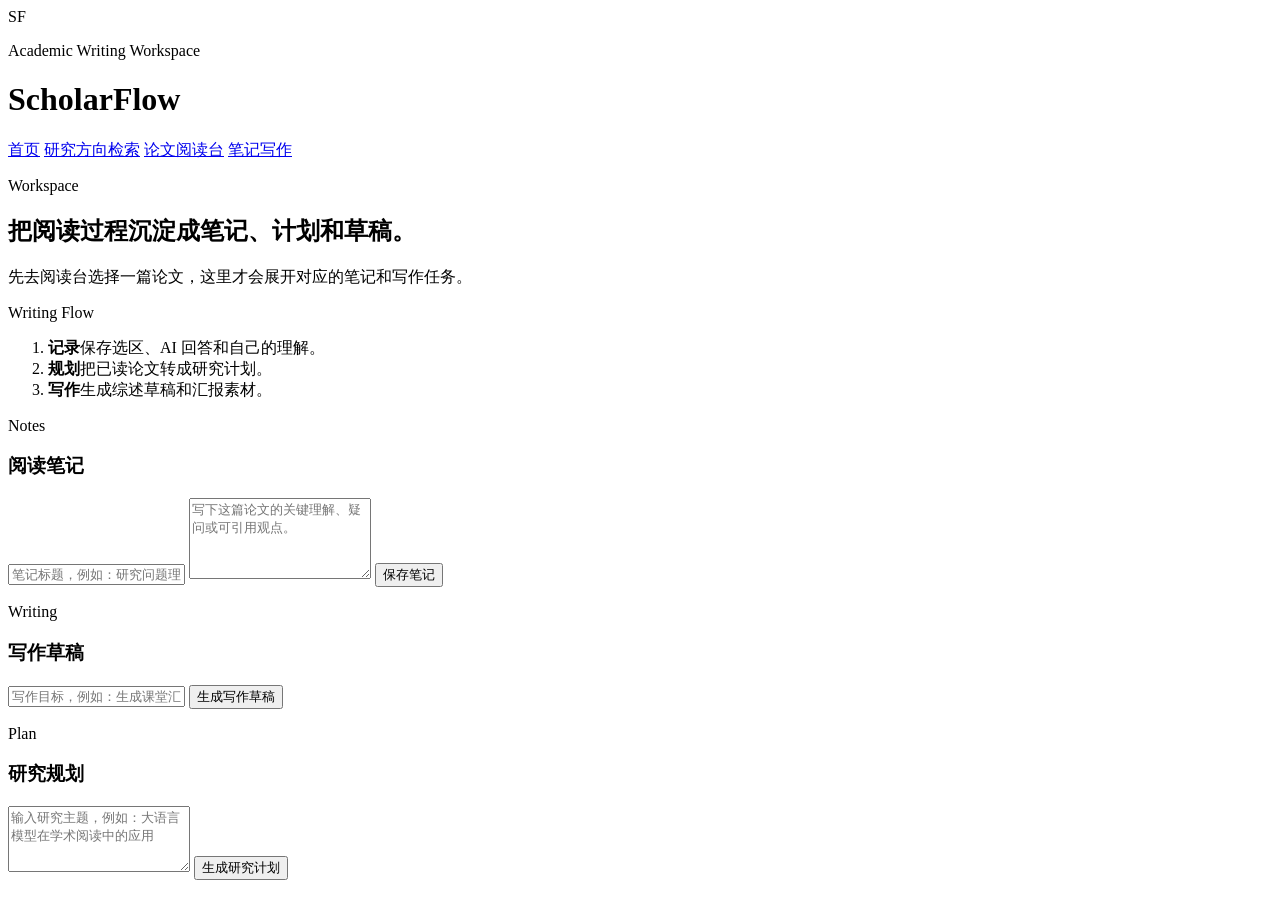
==== web/workspace.html @ 899e8483 "Initial ScholarFlow paper assistant" ====
<!DOCTYPE html>
<html lang="zh-CN">
  <head>
    <meta charset="UTF-8" />
    <meta name="viewport" content="width=device-width, initial-scale=1.0" />
    <title>ScholarFlow - 笔记写作</title>
    <link rel="preconnect" href="https://fonts.googleapis.com" />
    <link rel="preconnect" href="https://fonts.gstatic.com" crossorigin />
    <link
      href="https://fonts.googleapis.com/css2?family=IBM+Plex+Sans:wght@400;500;600;700&family=Noto+Sans+SC:wght@400;500;700;800&family=Noto+Serif+SC:wght@600;700;900&display=swap"
      rel="stylesheet"
    />
    <link rel="stylesheet" href="/static/style.css" />
  </head>
  <body data-page="workspace">
    <div class="app-shell home-shell">
      <header class="site-topbar home-topbar">
        <div class="brand-block">
          <div class="brand-mark">SF</div>
          <div>
            <p class="eyebrow">Academic Writing Workspace</p>
            <h1>ScholarFlow</h1>
          </div>
        </div>
        <nav class="main-nav">
          <a class="nav-link" href="/">首页</a>
          <a class="nav-link" href="/discovery">研究方向检索</a>
          <a class="nav-link" href="/reader" target="_blank" rel="noreferrer">论文阅读台</a>
          <a class="nav-link is-active" href="/workspace">笔记写作</a>
        </nav>
      </header>

      <main class="home-dashboard">
        <section class="home-hero-panel">
          <div class="home-hero-copy">
            <p class="eyebrow">Workspace</p>
            <h2>把阅读过程沉淀成笔记、计划和草稿。</h2>
            <p id="workspaceCurrentPaper">先去阅读台选择一篇论文，这里才会展开对应的笔记和写作任务。</p>
          </div>
          <aside class="home-focus-card">
            <p class="eyebrow">Writing Flow</p>
            <ol class="home-workflow">
              <li><strong>记录</strong><span>保存选区、AI 回答和自己的理解。</span></li>
              <li><strong>规划</strong><span>把已读论文转成研究计划。</span></li>
              <li><strong>写作</strong><span>生成综述草稿和汇报素材。</span></li>
            </ol>
          </aside>
        </section>

        <section class="home-overview">
          <div class="home-main-column">
            <section class="panel home-panel">
              <div class="section-head">
                <div>
                  <p class="eyebrow">Notes</p>
                  <h3>阅读笔记</h3>
                </div>
              </div>
              <form id="noteForm" class="stacked-form">
                <input id="noteTitleInput" type="text" placeholder="笔记标题，例如：研究问题理解" />
                <textarea id="noteContentInput" rows="5" placeholder="写下这篇论文的关键理解、疑问或可引用观点。"></textarea>
                <button class="button button--primary" type="submit">保存笔记</button>
              </form>
              <div id="notesPanel" class="home-card-list"></div>
            </section>

            <section class="panel home-panel">
              <div class="section-head">
                <div>
                  <p class="eyebrow">Writing</p>
                  <h3>写作草稿</h3>
                </div>
              </div>
              <form id="writingForm" class="stacked-form">
                <input id="goalInput" type="text" placeholder="写作目标，例如：生成课堂汇报讲稿" />
                <button class="button button--primary" type="submit">生成写作草稿</button>
              </form>
              <div id="writingPanel" class="home-card-list"></div>
              <div id="draftHistoryPanel" class="home-card-list home-card-list--compact"></div>
            </section>
          </div>

          <aside class="home-side-column">
            <section class="panel home-panel">
              <div class="section-head">
                <div>
                  <p class="eyebrow">Plan</p>
                  <h3>研究规划</h3>
                </div>
              </div>
              <form id="planForm" class="stacked-form">
                <textarea id="topicInput" rows="4" placeholder="输入研究主题，例如：大语言模型在学术阅读中的应用"></textarea>
                <button class="button button--primary" type="submit">生成研究计划</button>
              </form>
              <div id="planPanel" class="home-card-list"></div>
              <div id="planHistoryPanel" class="home-card-list home-card-list--compact"></div>
            </section>
          </aside>
        </section>
      </main>
    </div>
    <script src="/static/app.js"></script>
  </body>
</html>
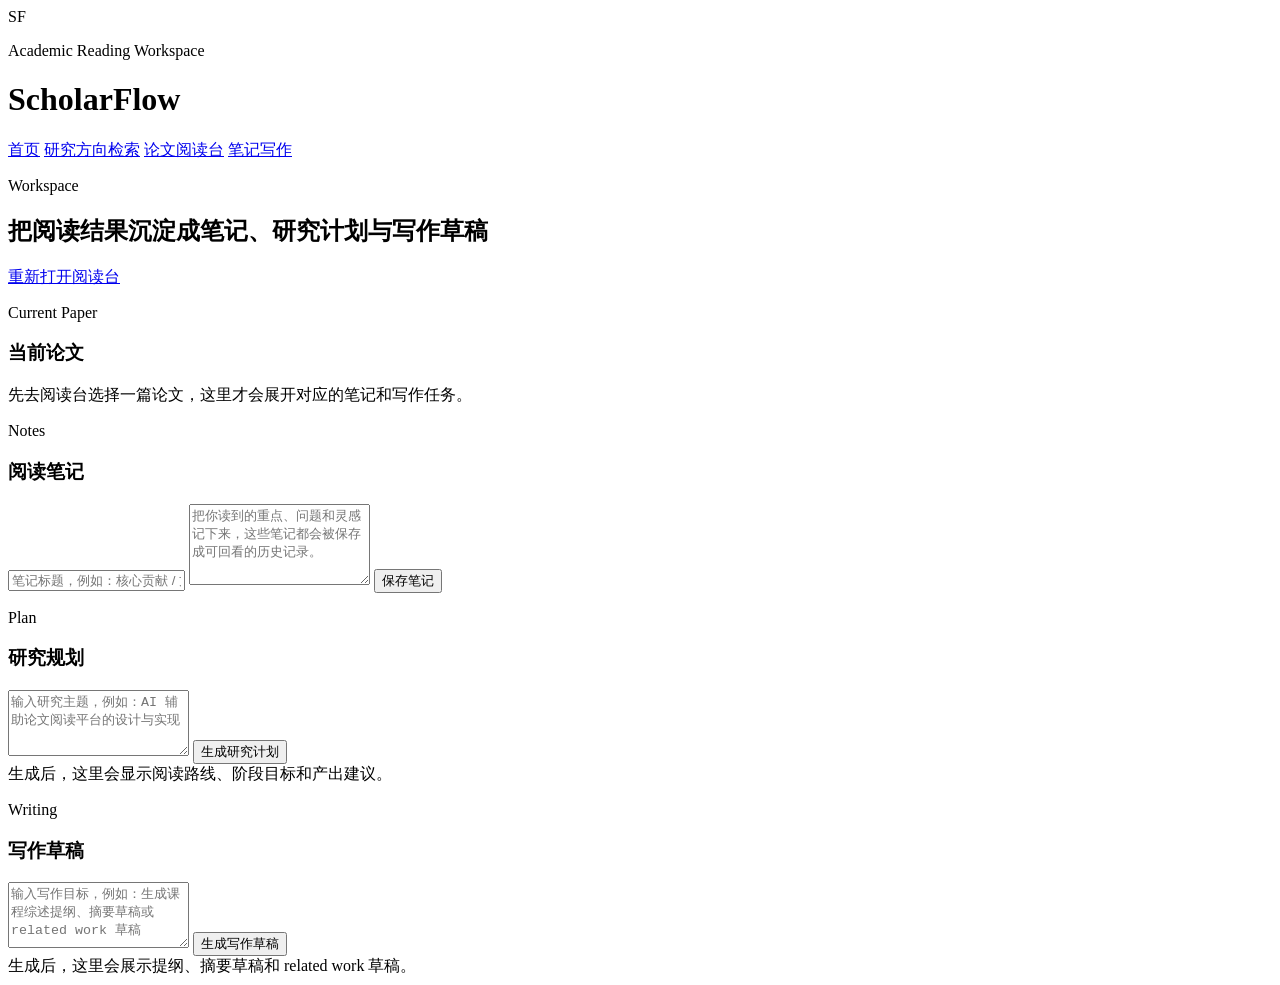
==== commit d680e80c: "新增 84 个自动化测试、手动测试用例文档和技术栈改进建议 - 新增 tests/test_api_routes.py：44 个 Flask API 接口测试 - 新增 tests/test_serv" ====
--- a/web/workspace.html
+++ b/web/workspace.html
@@ -7,18 +7,18 @@
     <link rel="preconnect" href="https://fonts.googleapis.com" />
     <link rel="preconnect" href="https://fonts.gstatic.com" crossorigin />
     <link
-      href="https://fonts.googleapis.com/css2?family=IBM+Plex+Sans:wght@400;500;600;700&family=Noto+Sans+SC:wght@400;500;700;800&family=Noto+Serif+SC:wght@600;700;900&display=swap"
+      href="https://fonts.googleapis.com/css2?family=IBM+Plex+Sans:wght@400;500;600;700&family=Noto+Sans+SC:wght@400;500;700&display=swap"
       rel="stylesheet"
     />
     <link rel="stylesheet" href="/static/style.css" />
   </head>
   <body data-page="workspace">
-    <div class="app-shell home-shell">
-      <header class="site-topbar home-topbar">
+    <div class="app-shell">
+      <header class="site-topbar">
         <div class="brand-block">
           <div class="brand-mark">SF</div>
           <div>
-            <p class="eyebrow">Academic Writing Workspace</p>
+            <p class="eyebrow">Academic Reading Workspace</p>
             <h1>ScholarFlow</h1>
           </div>
         </div>
@@ -30,72 +30,74 @@
         </nav>
       </header>
 
-      <main class="home-dashboard">
-        <section class="home-hero-panel">
-          <div class="home-hero-copy">
+      <div id="statusPanel" class="status-strip"></div>
+
+      <main class="page-shell">
+        <div class="page-head">
+          <div>
             <p class="eyebrow">Workspace</p>
-            <h2>把阅读过程沉淀成笔记、计划和草稿。</h2>
-            <p id="workspaceCurrentPaper">先去阅读台选择一篇论文，这里才会展开对应的笔记和写作任务。</p>
+            <h2>把阅读结果沉淀成笔记、研究计划与写作草稿</h2>
           </div>
-          <aside class="home-focus-card">
-            <p class="eyebrow">Writing Flow</p>
-            <ol class="home-workflow">
-              <li><strong>记录</strong><span>保存选区、AI 回答和自己的理解。</span></li>
-              <li><strong>规划</strong><span>把已读论文转成研究计划。</span></li>
-              <li><strong>写作</strong><span>生成综述草稿和汇报素材。</span></li>
-            </ol>
-          </aside>
-        </section>
+          <div class="button-row">
+            <a class="button button--ghost" href="/reader" target="_blank" rel="noreferrer">重新打开阅读台</a>
+          </div>
+        </div>
 
-        <section class="home-overview">
-          <div class="home-main-column">
-            <section class="panel home-panel">
-              <div class="section-head">
-                <div>
-                  <p class="eyebrow">Notes</p>
-                  <h3>阅读笔记</h3>
-                </div>
+        <section class="workspace-grid">
+          <section class="panel workspace-current">
+            <div class="section-head">
+              <div>
+                <p class="eyebrow">Current Paper</p>
+                <h3>当前论文</h3>
               </div>
-              <form id="noteForm" class="stacked-form">
-                <input id="noteTitleInput" type="text" placeholder="笔记标题，例如：研究问题理解" />
-                <textarea id="noteContentInput" rows="5" placeholder="写下这篇论文的关键理解、疑问或可引用观点。"></textarea>
-                <button class="button button--primary" type="submit">保存笔记</button>
-              </form>
-              <div id="notesPanel" class="home-card-list"></div>
-            </section>
+            </div>
+            <div id="workspaceCurrentPaper" class="empty-state">先去阅读台选择一篇论文，这里才会展开对应的笔记和写作任务。</div>
+          </section>
 
-            <section class="panel home-panel">
-              <div class="section-head">
-                <div>
-                  <p class="eyebrow">Writing</p>
-                  <h3>写作草稿</h3>
-                </div>
+          <section class="panel">
+            <div class="section-head">
+              <div>
+                <p class="eyebrow">Notes</p>
+                <h3>阅读笔记</h3>
               </div>
-              <form id="writingForm" class="stacked-form">
-                <input id="goalInput" type="text" placeholder="写作目标，例如：生成课堂汇报讲稿" />
-                <button class="button button--primary" type="submit">生成写作草稿</button>
-              </form>
-              <div id="writingPanel" class="home-card-list"></div>
-              <div id="draftHistoryPanel" class="home-card-list home-card-list--compact"></div>
-            </section>
-          </div>
+            </div>
+            <form id="noteForm" class="stack-form">
+              <input id="noteTitleInput" type="text" placeholder="笔记标题，例如：核心贡献 / 方法流程 / 实验结论" />
+              <textarea id="noteContentInput" rows="5" placeholder="把你读到的重点、问题和灵感记下来，这些笔记都会被保存成可回看的历史记录。"></textarea>
+              <button class="button button--primary button--full" type="submit">保存笔记</button>
+            </form>
+            <div id="notesPanel" class="card-stack"></div>
+          </section>
 
-          <aside class="home-side-column">
-            <section class="panel home-panel">
-              <div class="section-head">
-                <div>
-                  <p class="eyebrow">Plan</p>
-                  <h3>研究规划</h3>
-                </div>
+          <section class="panel">
+            <div class="section-head">
+              <div>
+                <p class="eyebrow">Plan</p>
+                <h3>研究规划</h3>
               </div>
-              <form id="planForm" class="stacked-form">
-                <textarea id="topicInput" rows="4" placeholder="输入研究主题，例如：大语言模型在学术阅读中的应用"></textarea>
-                <button class="button button--primary" type="submit">生成研究计划</button>
-              </form>
-              <div id="planPanel" class="home-card-list"></div>
-              <div id="planHistoryPanel" class="home-card-list home-card-list--compact"></div>
-            </section>
-          </aside>
+            </div>
+            <form id="planForm" class="stack-form">
+              <textarea id="topicInput" rows="4" placeholder="输入研究主题，例如：AI 辅助论文阅读平台的设计与实现"></textarea>
+              <button class="button button--ghost button--full" type="submit">生成研究计划</button>
+            </form>
+            <div id="planPanel" class="empty-state">生成后，这里会显示阅读路线、阶段目标和产出建议。</div>
+            <div id="planHistoryPanel" class="card-stack history-block"></div>
+          </section>
+
+          <section class="panel">
+            <div class="section-head">
+              <div>
+                <p class="eyebrow">Writing</p>
+                <h3>写作草稿</h3>
+              </div>
+            </div>
+            <form id="writingForm" class="stack-form">
+              <textarea id="goalInput" rows="4" placeholder="输入写作目标，例如：生成课程综述提纲、摘要草稿或 related work 草稿"></textarea>
+              <button class="button button--ghost button--full" type="submit">生成写作草稿</button>
+            </form>
+            <div id="writingPanel" class="empty-state">生成后，这里会展示提纲、摘要草稿和 related work 草稿。</div>
+            <div id="draftHistoryPanel" class="card-stack history-block"></div>
+          </section>
         </section>
       </main>
     </div>
